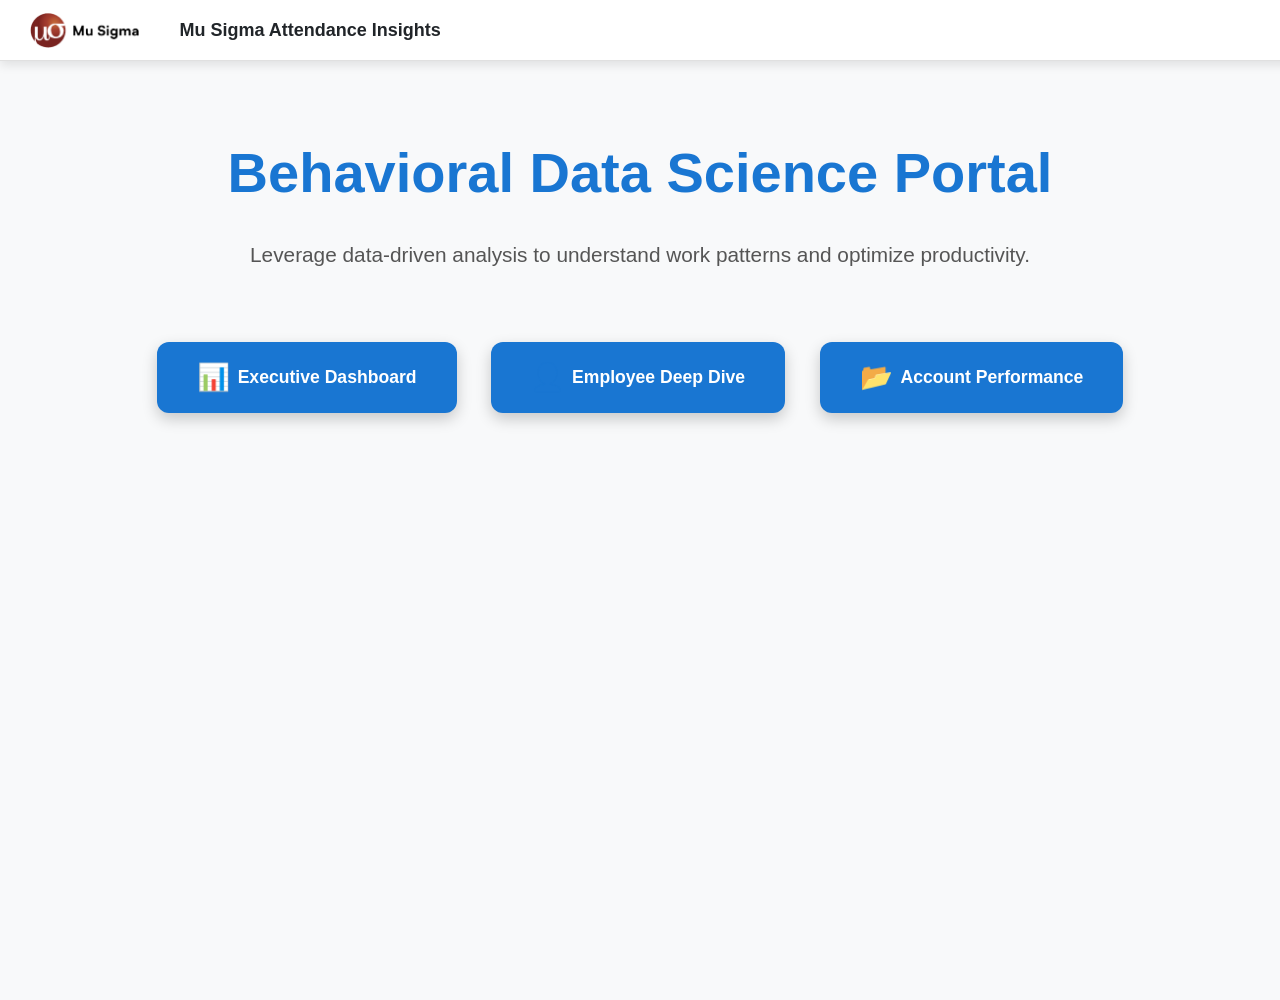
==== templates/index.html @ 30a13d90 "Adding the files into git repo" ====
<!doctype html>
<html>
<head>
  <meta charset="utf-8">
  <title>Attendance Insights - Mu Sigma</title>
  <style>
    /* New Consolidated CSS Structure */
    :root {
      --mu-primary: #1976D2; --mu-secondary: #0D47A1; --mu-accent: #FF9800;
      --mu-light: #FFFFFF; --bg-color: #F8F9FA; --text-dark: #212529;
      --shadow-header: 0 4px 10px rgba(0, 0, 0, 0.1);
    }
    body {
      font-family: "Inter", Tahoma, sans-serif; text-align: center;
      background: var(--bg-color); color: var(--text-dark);
      margin: 0; padding-top: 100px; min-height: 100vh;
    }
    .header-bar {
      position: fixed; top: 0; left: 0; width: 100%; height: 60px;
      background: var(--mu-light); color: var(--text-dark);
      font-weight: bold; font-size: 18px;
      display: flex; align-items: center;
      padding: 0 30px; box-shadow: var(--shadow-header); z-index: 100;
      border-bottom: 1px solid #E0E0E0;
    }
    .logo-container { display: flex; align-items: center; margin-right: 30px; color: var(--mu-primary); font-size: 20px;}
    .logo-container img { height: 35px; margin-right: 10px; }
    h1 {
      color: var(--mu-primary); font-size: 3.5em; margin-top: 40px; text-shadow: none;
    }
    p { font-size: 1.3em; margin-bottom: 40px; color: #555; }
    .btn-container { margin-top: 60px; }
    .btn {
      padding: 20px 40px; margin: 15px; font-size: 1.1em;
      border-radius: 12px; border: none; cursor: pointer; transition: 0.3s;
      font-weight: bold; color: var(--mu-light); background: var(--mu-primary);
      display: inline-flex; align-items: center; gap: 8px;
      box-shadow: 0 6px 15px rgba(0,0,0,0.2);
    }
    .btn:hover { background: var(--mu-secondary); transform: translateY(-3px); box-shadow: 0 10px 20px rgba(0,0,0,0.3); }
    .btn span.icon { color: var(--mu-accent); font-size: 1.5em; }
  </style>
</head>
<body>
  <div class="header-bar">
    <div class="logo-container">
      <img src="/static/mu_logo_new.png" alt="Mu Sigma Logo">
    </div>
    <span class="title-text">Mu Sigma Attendance Insights</span>
  </div>
  <h1>Behavioral Data Science Portal</h1>
  <p>Leverage data-driven analysis to understand work patterns and optimize productivity.</p>
  <div class="btn-container">
    <form action="/overview" method="get" style="display:inline-block;">
      <button class="btn"><span class="icon">📊</span> Executive Dashboard</button>
    </form>
    <form action="/employee" method="get" style="display:inline-block;">
      <button class="btn"><span class="icon">👤</span> Employee Deep Dive</button>
    </form>
    <form action="/account" method="get" style="display:inline-block;">
      <button class="btn"><span class="icon">📂</span> Account Performance</button>
    </form>
  </div>
</body>
</html>
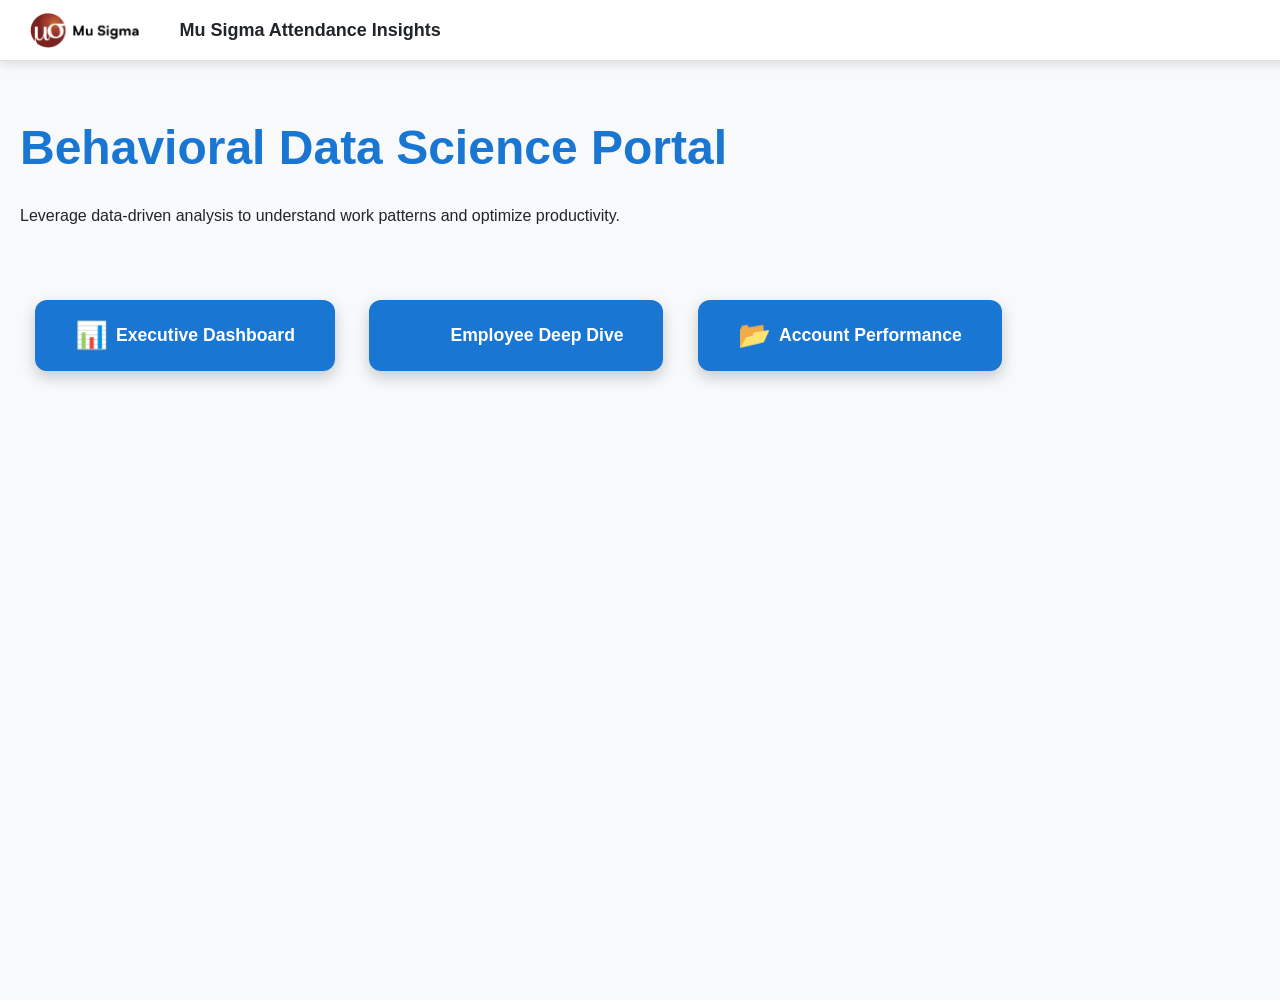
==== commit 5f03d9a5: "adding the files" ====
--- a/templates/index.html
+++ b/templates/index.html
@@ -1,65 +1,29 @@
 <!doctype html>
 <html>
 <head>
-  <meta charset="utf-8">
-  <title>Attendance Insights - Mu Sigma</title>
-  <style>
-    /* New Consolidated CSS Structure */
-    :root {
-      --mu-primary: #1976D2; --mu-secondary: #0D47A1; --mu-accent: #FF9800;
-      --mu-light: #FFFFFF; --bg-color: #F8F9FA; --text-dark: #212529;
-      --shadow-header: 0 4px 10px rgba(0, 0, 0, 0.1);
-    }
-    body {
-      font-family: "Inter", Tahoma, sans-serif; text-align: center;
-      background: var(--bg-color); color: var(--text-dark);
-      margin: 0; padding-top: 100px; min-height: 100vh;
-    }
-    .header-bar {
-      position: fixed; top: 0; left: 0; width: 100%; height: 60px;
-      background: var(--mu-light); color: var(--text-dark);
-      font-weight: bold; font-size: 18px;
-      display: flex; align-items: center;
-      padding: 0 30px; box-shadow: var(--shadow-header); z-index: 100;
-      border-bottom: 1px solid #E0E0E0;
-    }
-    .logo-container { display: flex; align-items: center; margin-right: 30px; color: var(--mu-primary); font-size: 20px;}
-    .logo-container img { height: 35px; margin-right: 10px; }
-    h1 {
-      color: var(--mu-primary); font-size: 3.5em; margin-top: 40px; text-shadow: none;
-    }
-    p { font-size: 1.3em; margin-bottom: 40px; color: #555; }
-    .btn-container { margin-top: 60px; }
-    .btn {
-      padding: 20px 40px; margin: 15px; font-size: 1.1em;
-      border-radius: 12px; border: none; cursor: pointer; transition: 0.3s;
-      font-weight: bold; color: var(--mu-light); background: var(--mu-primary);
-      display: inline-flex; align-items: center; gap: 8px;
-      box-shadow: 0 6px 15px rgba(0,0,0,0.2);
-    }
-    .btn:hover { background: var(--mu-secondary); transform: translateY(-3px); box-shadow: 0 10px 20px rgba(0,0,0,0.3); }
-    .btn span.icon { color: var(--mu-accent); font-size: 1.5em; }
-  </style>
+	<meta charset="utf-8">
+	<title>Attendance Insights - Mu Sigma</title>
+	<link rel="stylesheet" href="/static/style.css">
 </head>
 <body>
-  <div class="header-bar">
-    <div class="logo-container">
-      <img src="/static/mu_logo_new.png" alt="Mu Sigma Logo">
-    </div>
-    <span class="title-text">Mu Sigma Attendance Insights</span>
-  </div>
-  <h1>Behavioral Data Science Portal</h1>
-  <p>Leverage data-driven analysis to understand work patterns and optimize productivity.</p>
-  <div class="btn-container">
-    <form action="/overview" method="get" style="display:inline-block;">
-      <button class="btn"><span class="icon">📊</span> Executive Dashboard</button>
-    </form>
-    <form action="/employee" method="get" style="display:inline-block;">
-      <button class="btn"><span class="icon">👤</span> Employee Deep Dive</button>
-    </form>
-    <form action="/account" method="get" style="display:inline-block;">
-      <button class="btn"><span class="icon">📂</span> Account Performance</button>
-    </form>
-  </div>
+	<div class="header-bar">
+		<div class="logo-container">
+			<img src="/static/mu_logo_new.png" alt="Mu Sigma Logo">
+		</div>
+		<span class="title-text">Mu Sigma Attendance Insights</span>
+	</div>
+	<h1>Behavioral Data Science Portal</h1>
+	<p>Leverage data-driven analysis to understand work patterns and optimize productivity.</p>
+	<div class="btn-container">
+		<form action="/overview" method="get" style="display:inline-block;">
+			<button class="btn"><span class="icon">📊</span> Executive Dashboard</button>
+		</form>
+		<form action="/employee" method="get" style="display:inline-block;">
+			<button class="btn"><span class="icon">👤</span> Employee Deep Dive</button>
+		</form>
+		<form action="/account" method="get" style="display:inline-block;">
+			<button class="btn"><span class="icon">📂</span> Account Performance</button>
+		</form>
+	</div>
 </body>
 </html>
--- a/static/style.css
+++ b/static/style.css
@@ -0,0 +1,136 @@
+:root {
+	--mu-primary: #1976D2;
+	--mu-secondary: #0D47A1;
+	--mu-accent: #FF9800;
+	--mu-light: #FFFFFF;
+	--bg-color: #F8F9FA;
+	--card-bg: var(--mu-light);
+	--text-dark: #212529;
+	--shadow-card: 0 8px 25px rgba(0,0,0,0.08);
+	--shadow-header: 0 4px 10px rgba(0,0,0,0.1);
+}
+
+/* Body */
+body {
+	font-family: 'Inter', 'Segoe UI', sans-serif;
+	background: var(--bg-color);
+	color: var(--text-dark);
+	margin: 0; padding: 20px; padding-top: 80px; min-height: 100vh;
+}
+
+/* Header Bar */
+.header-bar {
+	position: fixed; top:0; left:0; width:100%; height:60px;
+	background: var(--mu-light); color: var(--text-dark);
+	display:flex; align-items:center; padding:0 30px;
+	font-size:18px; font-weight:600;
+	box-shadow: var(--shadow-header); z-index:100;
+	border-bottom: 1px solid #E0E0E0;
+}
+.logo-container { display:flex; align-items:center; margin-right:30px; }
+.logo-container img { height:35px; margin-right:10px; }
+.header-bar a { color: var(--text-dark); text-decoration:none; margin-left:25px; font-weight:500; transition:0.3s; }
+.header-bar a:hover { color: var(--mu-primary); }
+.header-bar span.title-text { font-weight:700; color: var(--text-dark); }
+
+/* Cards */
+.card { background: var(--card-bg); color: var(--text-dark); padding:30px; border-radius:12px; margin-bottom:25px; box-shadow:var(--shadow-card); }
+h1 { color: var(--mu-primary); font-size:3em; margin-top:40px; }
+h2,h3,h4 { color: var(--text-dark); border-bottom:2px solid var(--mu-primary); padding-bottom:8px; margin-top:0; margin-bottom:20px; }
+
+/* Form */
+form input[type=text] { padding:12px 15px; width:260px; border-radius:8px; border:1px solid #ddd; margin-right:15px; color: var(--text-dark); }
+form button { background: var(--mu-primary); color: var(--mu-light); border:none; padding:12px 20px; font-weight:600; border-radius:8px; cursor:pointer; transition:0.3s; }
+form button:hover { background: var(--mu-secondary); }
+
+/* Chart Flex - Retain for employee/account pages, but add specific Plotly styling below */
+.chart-flex { display:flex; flex-wrap:wrap; justify-content:space-between; gap:30px; margin-top:20px; }
+.chart-flex div { width:calc(50% - 15px); min-width:300px; }
+.chart-flex img { width:100%; border-radius:10px; border:1px solid #E0E0E0; box-shadow:0 2px 8px rgba(0,0,0,0.05); }
+
+/* Lists */
+ul { list-style:none; padding-left:0; margin-top:15px; }
+li { margin-bottom:10px; line-height:1.6; border-left:4px solid var(--mu-accent); padding-left:15px; color: var(--text-dark); background:#F4F7F9; padding:10px; border-radius:4px; }
+
+/* Recommendation */
+.recommendation { background:#E3F2FD; border-radius:10px; padding:20px; font-weight:600; color: var(--mu-primary); margin-top:25px; border-left:5px solid var(--mu-primary); }
+
+/* Buttons (Index Page) */
+.btn-container { margin-top:60px; }
+.btn { padding:20px 40px; margin:15px; font-size:1.1em; border-radius:12px; border:none; background: var(--mu-primary); color: var(--mu-light); box-shadow:0 6px 15px rgba(0,0,0,0.2); transition:0.3s; display:inline-flex; align-items:center; gap:8px; }
+.btn:hover { background: var(--mu-secondary); transform: translateY(-3px); box-shadow:0 10px 20px rgba(0,0,0,0.3); }
+.btn span.icon { color: var(--mu-accent); font-size:1.5em; }
+
+/* Dashboard / overview */
+.metric-grid { display:flex; justify-content:space-around; gap:20px; flex-wrap:wrap; margin-bottom:40px; }
+.metric-box { background: var(--mu-light); padding:25px; border-radius:12px; flex:1 1 20%; text-align:center; box-shadow:0 6px 15px rgba(0,0,0,0.1); min-width:180px; border-top:4px solid var(--mu-primary); }
+.metric-box h3 { color: var(--mu-primary); font-size:2.5em; margin:5px 0; }
+.metric-box p { color: var(--text-dark); font-weight:600; margin:0; font-size:1em; }
+.metric-box-anomaly { border-top:4px solid var(--mu-accent) !important; background:#FFF3E0 !important; }
+
+/* Plotly specific styling to ensure divs fill space */
+/* Plotly charts are embedded as raw HTML divs. We style these divs here. */
+.card > div:not(.metric-grid):not(.filter-row) {
+    margin-bottom: 25px; /* Add space between charts */
+    padding: 20px; /* Internal padding for charts */
+    background: #fcfcfc; /* Slightly different background for charts */
+    border-radius: 8px;
+    border: 1px solid #E0E0E0;
+    box-shadow: 0 2px 8px rgba(0,0,0,0.05);
+}
+
+/* Media Queries */
+@media(max-width:1200px){ 
+    .section-left,.section-right{flex:0 0 100%;} 
+    .metric-grid{justify-content:space-around;} 
+}
+@media(max-width:768px){ 
+    .chart-flex div{width:100%;} 
+    .metric-box{min-width:100%;} 
+    .header-bar{padding:0 10px; font-size:16px;} 
+    .header-bar a{margin-left:10px;font-size:14px;} 
+    /* Adjust Plotly div on smaller screens */
+    .card > div:not(.metric-grid):not(.filter-row) {
+        padding: 10px; 
+    }
+}
+
+/* Filter Row styles (already in overview.html, but moved here for centralized styling) */
+.filter-row {
+    display: flex;
+    gap: 30px;
+    align-items: center;
+    margin-bottom: 40px;
+    margin-top: 20px;
+    text-align: left;
+    flex-wrap: wrap; /* Allow wrapping on small screens */
+}
+.filter-row select { 
+    padding: 10px 15px; /* Slightly adjusted padding */
+    border-radius: 7px;
+    margin-right: 0px; /* Removed margin-right to use gap */
+    font-size: 1em;
+    background: #fff;
+    color: var(--text-dark);
+    border: 1px solid #ccc;
+    min-width:180px;
+}
+.filter-row label { 
+    font-weight:700; 
+    color:var(--mu-primary); 
+    margin-right: 8px; 
+}
+@media(max-width:700px) {
+    .filter-row { 
+        flex-direction: column; 
+        align-items: flex-start;
+    }
+    .filter-row select { 
+        width: 100%; 
+        box-sizing: border-box; 
+        margin-bottom: 15px; 
+    }
+    .filter-row label {
+        margin-bottom: 5px;
+    }
+}
